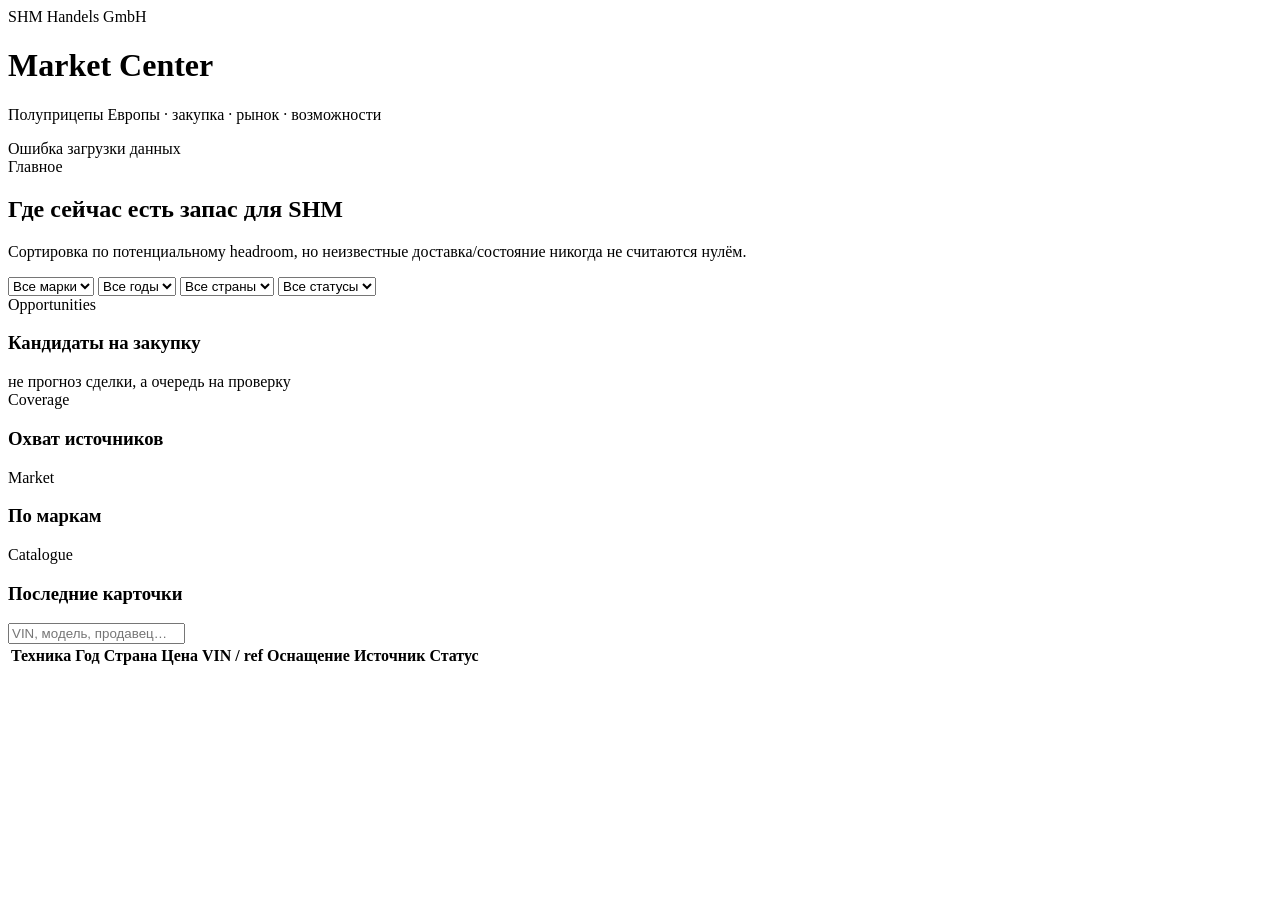
==== market_center_static/index.html @ f252fe64 "site: add standalone Market Center page" ====
<!doctype html>
<html lang="ru">
<head>
  <meta charset="utf-8">
  <meta name="viewport" content="width=device-width,initial-scale=1">
  <title>SHM Market Center</title>
  <link rel="stylesheet" href="./market_center.css">
</head>
<body>
  <header class="topbar">
    <div>
      <div class="eyebrow">SHM Handels GmbH</div>
      <h1>Market Center</h1>
      <p>Полуприцепы Европы · закупка · рынок · возможности</p>
    </div>
    <div class="status" id="syncStatus">Загрузка…</div>
  </header>

  <main>
    <section class="kpis" id="kpis"></section>

    <section class="panel hero">
      <div>
        <div class="section-label">Главное</div>
        <h2>Где сейчас есть запас для SHM</h2>
        <p>Сортировка по потенциальному headroom, но неизвестные доставка/состояние никогда не считаются нулём.</p>
      </div>
      <div class="filters">
        <select id="brandFilter"><option value="">Все марки</option></select>
        <select id="yearFilter"><option value="">Все годы</option></select>
        <select id="countryFilter"><option value="">Все страны</option></select>
        <select id="statusFilter">
          <option value="">Все статусы</option>
          <option value="interesting">Интересно</option>
          <option value="check">Проверить</option>
          <option value="expensive">Дорого</option>
        </select>
      </div>
    </section>

    <section class="grid">
      <div class="panel span2">
        <div class="panel-head">
          <div>
            <div class="section-label">Opportunities</div>
            <h3>Кандидаты на закупку</h3>
          </div>
          <span class="muted">не прогноз сделки, а очередь на проверку</span>
        </div>
        <div id="opportunities" class="cards"></div>
      </div>

      <div class="panel">
        <div class="panel-head"><div><div class="section-label">Coverage</div><h3>Охват источников</h3></div></div>
        <div id="coverage"></div>
      </div>

      <div class="panel">
        <div class="panel-head"><div><div class="section-label">Market</div><h3>По маркам</h3></div></div>
        <div id="brands"></div>
      </div>

      <div class="panel span2">
        <div class="panel-head"><div><div class="section-label">Catalogue</div><h3>Последние карточки</h3></div><input id="search" placeholder="VIN, модель, продавец…"></div>
        <div class="table-wrap">
          <table>
            <thead><tr><th>Техника</th><th>Год</th><th>Страна</th><th>Цена</th><th>VIN / ref</th><th>Оснащение</th><th>Источник</th><th>Статус</th></tr></thead>
            <tbody id="listings"></tbody>
          </table>
        </div>
      </div>
    </section>
  </main>

<script>
const euro=v=>v==null?'—':new Intl.NumberFormat('de-DE',{style:'currency',currency:'EUR',maximumFractionDigits:0}).format(v);
const esc=s=>String(s??'').replace(/[&<>"']/g,m=>({'&':'&amp;','<':'&lt;','>':'&gt;','"':'&quot;',"'":'&#39;'}[m]));
let data={listings:[],coverage:[],benchmarks:[]};

function badge(status){
  const labels={interesting:'ИНТЕРЕСНО',check:'ПРОВЕРИТЬ',expensive:'ДОРОГО',unknown:'НЕТ ОЦЕНКИ'};
  return '<span class="badge '+esc(status||'unknown')+'">'+(labels[status]||labels.unknown)+'</span>';
}
function render(){
  const L=data.listings||[];
  const brands=[...new Set(L.map(x=>x.brand).filter(Boolean))].sort();
  const years=[...new Set(L.map(x=>x.year).filter(Boolean))].sort((a,b)=>b-a);
  const countries=[...new Set(L.map(x=>x.country).filter(Boolean))].sort();
  const fill=(id,arr)=>{const e=document.getElementById(id); const old=e.value; e.innerHTML=e.options[0].outerHTML+arr.map(x=>'<option>'+esc(x)+'</option>').join(''); e.value=old;};
  fill('brandFilter',brands); fill('yearFilter',years); fill('countryFilter',countries);

  document.getElementById('kpis').innerHTML=[
    ['Карточек',data.stats?.listings??L.length],
    ['Активных',data.stats?.active??'—'],
    ['VIN найден',data.stats?.vin_found??L.filter(x=>x.vin).length],
    ['Источников',data.stats?.sources??new Set(L.map(x=>x.source)).size],
    ['Кандидатов',L.filter(x=>x.status==='interesting').length]
  ].map(([a,b])=>'<div class="kpi"><span>'+a+'</span><strong>'+b+'</strong></div>').join('');

  const bf=document.getElementById('brandFilter').value, yf=document.getElementById('yearFilter').value, cf=document.getElementById('countryFilter').value, sf=document.getElementById('statusFilter').value, q=document.getElementById('search').value.toLowerCase();
  const F=L.filter(x=>(!bf||x.brand===bf)&&(!yf||String(x.year)===yf)&&(!cf||x.country===cf)&&(!sf||x.status===sf)&&(!q||JSON.stringify(x).toLowerCase().includes(q)));

  document.getElementById('opportunities').innerHTML=F.slice().sort((a,b)=>(b.headroom??-1e9)-(a.headroom??-1e9)).slice(0,8).map(x=>`
    <article class="deal-card">
      <div class="deal-top"><div><b>${esc(x.brand)} ${esc(x.model||'')}</b><span>${esc(x.year||'—')} · ${esc(x.country||'—')}</span></div>${badge(x.status)}</div>
      <div class="deal-price">${euro(x.price_net_eur)} <small>ask</small></div>
      <div class="deal-grid">
        <div><span>Delivered Wyhl</span><b>${euro(x.delivered_eur)}</b></div>
        <div><span>SHM max-buy</span><b>${euro(x.max_buy_eur)}</b></div>
        <div><span>Headroom</span><b>${euro(x.headroom)}</b></div>
        <div><span>VIN</span><b>${esc(x.vin||x.vin_ref||'—')}</b></div>
      </div>
      <p>${esc((x.features||[]).join(' · ')||'Комплектация ещё не подтверждена')}</p>
      ${x.url?'<a target="_blank" rel="noopener" href="'+esc(x.url)+'">Открыть объявление ↗</a>':''}
    </article>`).join('') || '<div class="empty">По текущим фильтрам кандидатов нет.</div>';

  document.getElementById('coverage').innerHTML=(data.coverage||[]).map(x=>`<div class="coverage-row"><div><b>${esc(x.source)}</b><span>${esc(x.note||'')}</span></div><div class="right"><span class="dot ${esc(x.state||'unknown')}"></span>${esc(x.state_label||x.state||'')}</div></div>`).join('');

  const bc={}; L.forEach(x=>bc[x.brand]=(bc[x.brand]||0)+1);
  document.getElementById('brands').innerHTML=Object.entries(bc).sort((a,b)=>b[1]-a[1]).map(([b,n])=>`<div class="bar-row"><span>${esc(b)}</span><div class="bar"><i style="width:${Math.min(100,n/Math.max(...Object.values(bc))*100)}%"></i></div><b>${n}</b></div>`).join('');

  document.getElementById('listings').innerHTML=F.slice(0,100).map(x=>`<tr>
    <td><b>${esc(x.brand)} ${esc(x.model||'')}</b><small>${esc(x.seller||'')}</small></td><td>${esc(x.year||'—')}</td><td>${esc(x.country||'—')}</td><td><b>${euro(x.price_net_eur)}</b></td><td class="mono">${esc(x.vin||x.vin_ref||'—')}</td><td>${esc((x.features||[]).slice(0,4).join(', '))}</td><td>${esc(x.source||'—')}</td><td>${badge(x.status)}</td>
  </tr>`).join('');

  document.getElementById('syncStatus').textContent='Данные: '+(data.updated_at||'нет отметки');
}
['brandFilter','yearFilter','countryFilter','statusFilter','search'].forEach(id=>document.getElementById(id).addEventListener(id==='search'?'input':'change',render));
fetch('./data/latest_market.json').then(r=>r.json()).then(x=>{data=x;render()}).catch(()=>{document.getElementById('syncStatus').textContent='Ошибка загрузки данных'});
</script>
</body>
</html>
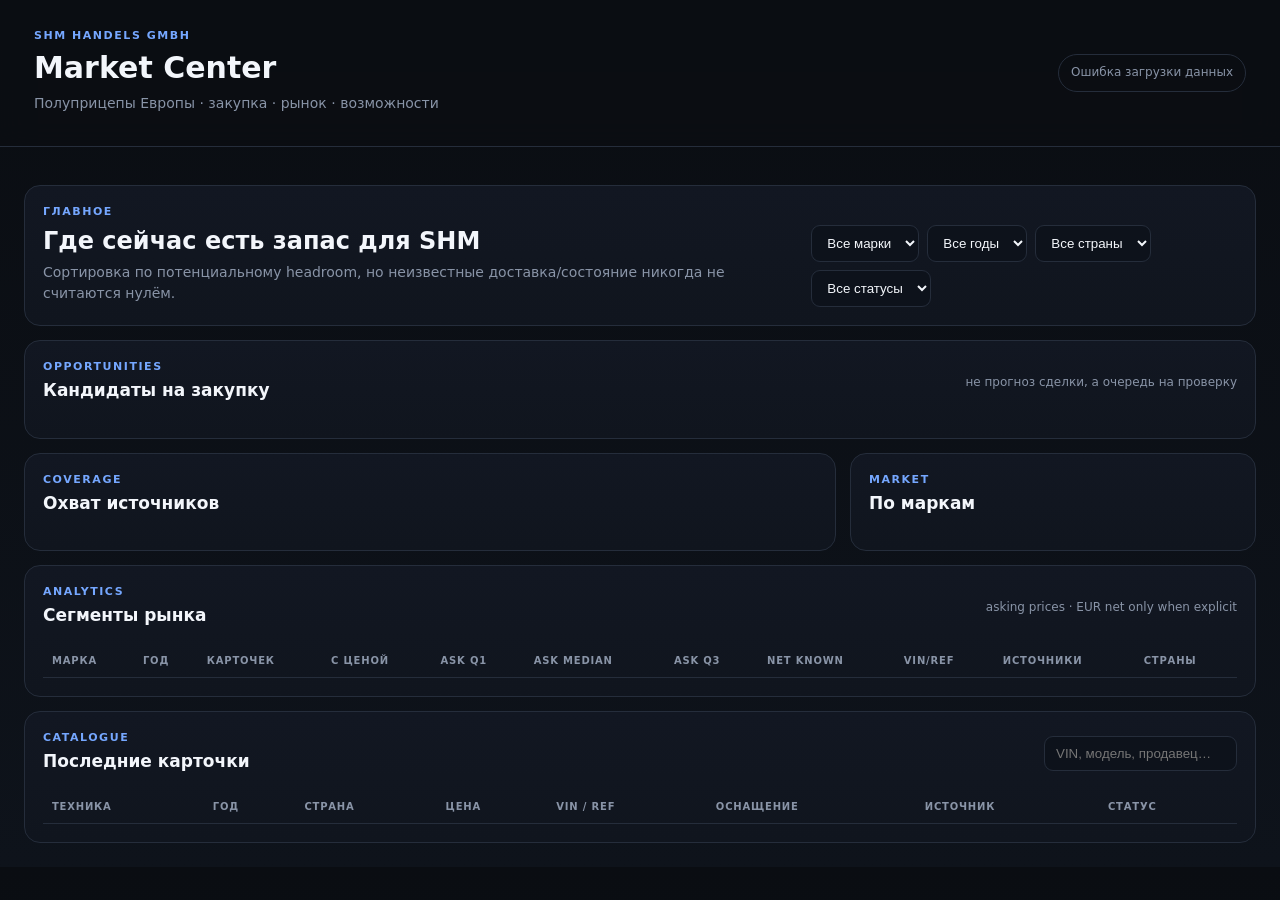
==== commit f85adba6: "site: sync standalone Market Center with latest analytics UI" ====
--- a/market_center_static/index.html
+++ b/market_center_static/index.html
@@ -61,6 +61,16 @@
       </div>
 
       <div class="panel span2">
+        <div class="panel-head"><div><div class="section-label">Analytics</div><h3>Сегменты рынка</h3></div><span class="muted">asking prices · EUR net only when explicit</span></div>
+        <div class="table-wrap">
+          <table>
+            <thead><tr><th>Марка</th><th>Год</th><th>Карточек</th><th>С ценой</th><th>Ask Q1</th><th>Ask median</th><th>Ask Q3</th><th>Net known</th><th>VIN/ref</th><th>Источники</th><th>Страны</th></tr></thead>
+            <tbody id="segments"></tbody>
+          </table>
+        </div>
+      </div>
+
+      <div class="panel span2">
         <div class="panel-head"><div><div class="section-label">Catalogue</div><h3>Последние карточки</h3></div><input id="search" placeholder="VIN, модель, продавец…"></div>
         <div class="table-wrap">
           <table>
@@ -119,6 +129,12 @@
   const bc={}; L.forEach(x=>bc[x.brand]=(bc[x.brand]||0)+1);
   document.getElementById('brands').innerHTML=Object.entries(bc).sort((a,b)=>b[1]-a[1]).map(([b,n])=>`<div class="bar-row"><span>${esc(b)}</span><div class="bar"><i style="width:${Math.min(100,n/Math.max(...Object.values(bc))*100)}%"></i></div><b>${n}</b></div>`).join('');
 
+  document.getElementById('segments').innerHTML=(data.segments||[]).map(x=>`<tr>
+    <td><b>${esc(x.brand)}</b></td><td>${esc(x.year)}</td><td>${x.cards}</td><td>${x.priced}</td>
+    <td>${euro(x.q1_ask_eur)}</td><td><b>${euro(x.median_ask_eur)}</b></td><td>${euro(x.q3_ask_eur)}</td>
+    <td>${x.net_priced||0}</td><td>${x.vin_found}</td><td>${x.sources}</td><td>${x.countries}</td>
+  </tr>`).join('');
+
   document.getElementById('listings').innerHTML=F.slice(0,100).map(x=>`<tr>
     <td><b>${esc(x.brand)} ${esc(x.model||'')}</b><small>${esc(x.seller||'')}</small></td><td>${esc(x.year||'—')}</td><td>${esc(x.country||'—')}</td><td><b>${euro(x.price_net_eur)}</b></td><td class="mono">${esc(x.vin||x.vin_ref||'—')}</td><td>${esc((x.features||[]).slice(0,4).join(', '))}</td><td>${esc(x.source||'—')}</td><td>${badge(x.status)}</td>
   </tr>`).join('');
--- a/market_center_static/market_center.css
+++ b/market_center_static/market_center.css
@@ -0,0 +1 @@
+:root{--bg:#0b0e13;--panel:#121722;--panel2:#171e2b;--text:#f3f6fb;--muted:#8994a7;--line:#252d3b;--accent:#75a7ff;--good:#44d28c;--warn:#ffbd59;--bad:#ff6b6b}*{box-sizing:border-box}body{margin:0;background:linear-gradient(180deg,#0a0d12,#0e131b);color:var(--text);font:14px/1.45 Inter,ui-sans-serif,system-ui,-apple-system,Segoe UI,Roboto}.topbar{padding:28px 34px;border-bottom:1px solid var(--line);display:flex;justify-content:space-between;gap:20px;align-items:center;position:sticky;top:0;background:#0b0e13e8;backdrop-filter:blur(14px);z-index:5}.eyebrow,.section-label{font-size:11px;font-weight:700;letter-spacing:.14em;text-transform:uppercase;color:var(--accent)}h1{font-size:30px;margin:2px 0 0}h2{font-size:24px;margin:4px 0}h3{margin:3px 0;font-size:17px}.topbar p,.hero p{margin:4px 0;color:var(--muted)}.status{font-size:12px;color:var(--muted);padding:9px 12px;border:1px solid var(--line);border-radius:999px}main{max-width:1500px;margin:auto;padding:24px}.kpis{display:grid;grid-template-columns:repeat(5,1fr);gap:12px;margin-bottom:14px}.kpi,.panel{background:linear-gradient(180deg,var(--panel),#10151e);border:1px solid var(--line);border-radius:16px}.kpi{padding:17px}.kpi span{display:block;color:var(--muted);font-size:12px}.kpi strong{font-size:25px}.hero{padding:22px;display:flex;justify-content:space-between;align-items:end;gap:24px;margin-bottom:14px}.filters{display:flex;gap:8px;flex-wrap:wrap}select,input{background:#0d121b;color:var(--text);border:1px solid var(--line);border-radius:9px;padding:9px 11px;outline:none}.grid{display:grid;grid-template-columns:2fr 1fr;gap:14px}.panel{padding:18px;min-width:0}.span2{grid-column:span 2}.panel-head{display:flex;align-items:center;justify-content:space-between;gap:12px;margin-bottom:14px}.muted{font-size:12px;color:var(--muted)}.cards{display:grid;grid-template-columns:repeat(2,minmax(0,1fr));gap:10px}.deal-card{background:var(--panel2);border:1px solid var(--line);border-radius:13px;padding:15px}.deal-top{display:flex;justify-content:space-between;gap:10px}.deal-top b{display:block;font-size:15px}.deal-top span{display:block;color:var(--muted);font-size:12px}.deal-price{font-size:26px;font-weight:750;margin:12px 0}.deal-price small{font-size:11px;color:var(--muted);font-weight:500}.deal-grid{display:grid;grid-template-columns:1fr 1fr;gap:8px}.deal-grid div{background:#0e141d;border-radius:9px;padding:9px}.deal-grid span{display:block;font-size:10px;color:var(--muted)}.deal-grid b{font-size:13px}.deal-card p{color:var(--muted);min-height:21px}.deal-card a{color:#aecdff;text-decoration:none}.badge{font-size:10px;font-weight:800;padding:5px 7px;border-radius:7px;white-space:nowrap}.badge.interesting{background:#143629;color:#70e6a9}.badge.check{background:#3b2e12;color:#ffd077}.badge.expensive{background:#3d1e22;color:#ff9292}.badge.unknown{background:#222a36;color:#aab4c5}.coverage-row{display:flex;justify-content:space-between;gap:12px;border-bottom:1px solid var(--line);padding:10px 0}.coverage-row b,.coverage-row span{display:block}.coverage-row span{font-size:11px;color:var(--muted)}.right{display:flex;align-items:center;gap:6px}.dot{width:8px;height:8px;border-radius:50%;background:#667}.dot.live{background:var(--good)}.dot.partial{background:var(--warn)}.dot.blocked{background:var(--bad)}.bar-row{display:grid;grid-template-columns:120px 1fr 32px;gap:8px;align-items:center;margin:12px 0}.bar{height:7px;background:#222b38;border-radius:99px;overflow:hidden}.bar i{display:block;height:100%;background:linear-gradient(90deg,#4a7fe0,#8eb7ff)}.table-wrap{overflow:auto}table{width:100%;border-collapse:collapse;min-width:1000px}th{font-size:10px;letter-spacing:.08em;text-transform:uppercase;color:var(--muted);text-align:left;padding:9px;border-bottom:1px solid var(--line)}td{padding:11px 9px;border-bottom:1px solid var(--line);vertical-align:top}td small{display:block;color:var(--muted)}.mono{font-family:ui-monospace,SFMono-Regular,Consolas,monospace;font-size:12px}.empty{padding:25px;text-align:center;color:var(--muted)}@media(max-width:900px){.kpis{grid-template-columns:repeat(2,1fr)}.grid{grid-template-columns:1fr}.span2{grid-column:auto}.cards{grid-template-columns:1fr}.hero{align-items:stretch;flex-direction:column}.topbar{position:static;padding:20px}main{padding:12px}}
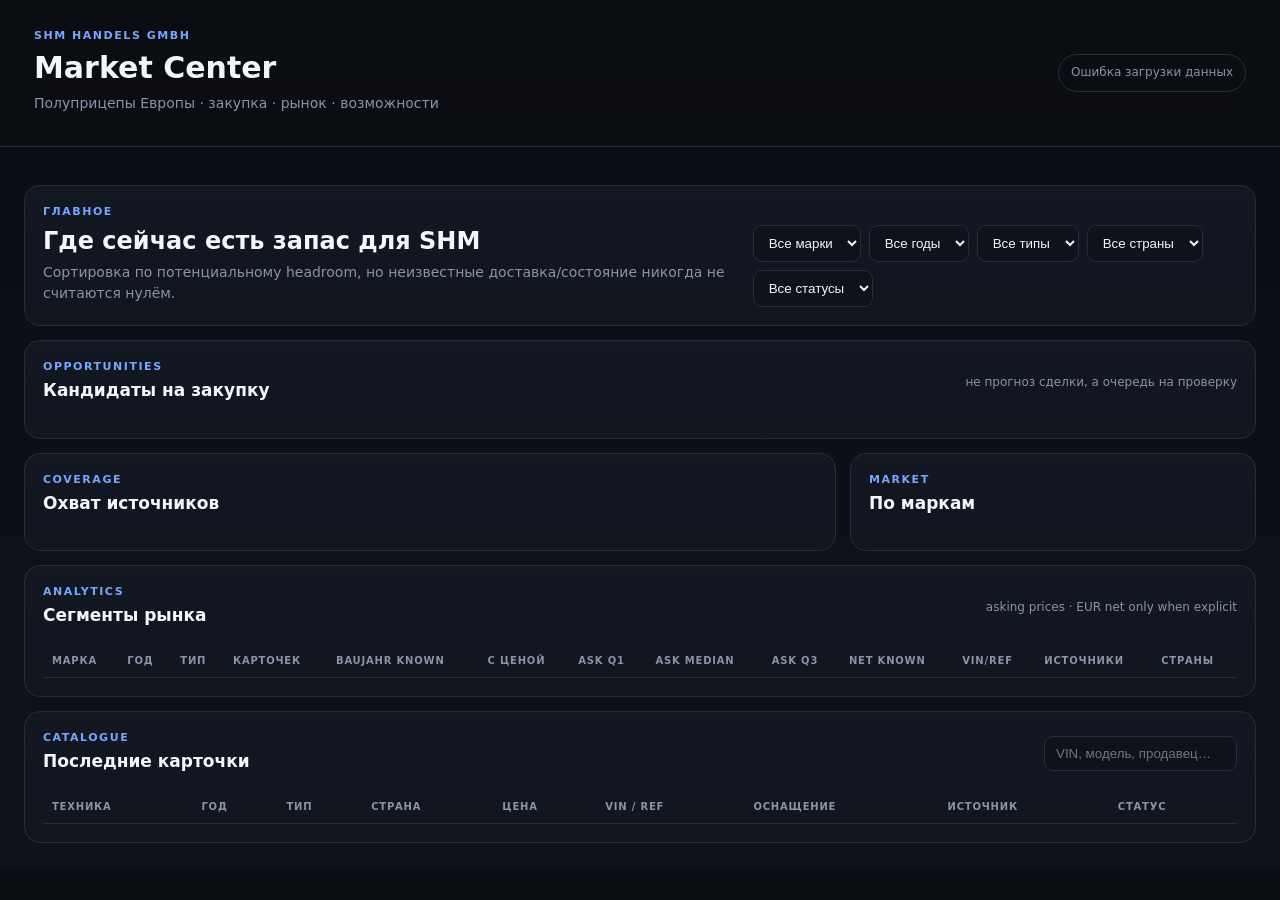
==== commit 307270eb: "site: sync standalone dashboard with market signals and year evidence" ====
--- a/market_center_static/index.html
+++ b/market_center_static/index.html
@@ -28,6 +28,7 @@
       <div class="filters">
         <select id="brandFilter"><option value="">Все марки</option></select>
         <select id="yearFilter"><option value="">Все годы</option></select>
+        <select id="bodyFilter"><option value="">Все типы</option></select>
         <select id="countryFilter"><option value="">Все страны</option></select>
         <select id="statusFilter">
           <option value="">Все статусы</option>
@@ -64,7 +65,7 @@
         <div class="panel-head"><div><div class="section-label">Analytics</div><h3>Сегменты рынка</h3></div><span class="muted">asking prices · EUR net only when explicit</span></div>
         <div class="table-wrap">
           <table>
-            <thead><tr><th>Марка</th><th>Год</th><th>Карточек</th><th>С ценой</th><th>Ask Q1</th><th>Ask median</th><th>Ask Q3</th><th>Net known</th><th>VIN/ref</th><th>Источники</th><th>Страны</th></tr></thead>
+            <thead><tr><th>Марка</th><th>Год</th><th>Тип</th><th>Карточек</th><th>Baujahr known</th><th>С ценой</th><th>Ask Q1</th><th>Ask median</th><th>Ask Q3</th><th>Net known</th><th>VIN/ref</th><th>Источники</th><th>Страны</th></tr></thead>
             <tbody id="segments"></tbody>
           </table>
         </div>
@@ -74,7 +75,7 @@
         <div class="panel-head"><div><div class="section-label">Catalogue</div><h3>Последние карточки</h3></div><input id="search" placeholder="VIN, модель, продавец…"></div>
         <div class="table-wrap">
           <table>
-            <thead><tr><th>Техника</th><th>Год</th><th>Страна</th><th>Цена</th><th>VIN / ref</th><th>Оснащение</th><th>Источник</th><th>Статус</th></tr></thead>
+            <thead><tr><th>Техника</th><th>Год</th><th>Тип</th><th>Страна</th><th>Цена</th><th>VIN / ref</th><th>Оснащение</th><th>Источник</th><th>Статус</th></tr></thead>
             <tbody id="listings"></tbody>
           </table>
         </div>
@@ -88,16 +89,27 @@
 let data={listings:[],coverage:[],benchmarks:[]};
 
 function badge(status){
-  const labels={interesting:'ИНТЕРЕСНО',check:'ПРОВЕРИТЬ',expensive:'ДОРОГО',unknown:'НЕТ ОЦЕНКИ'};
+  const labels={interesting:'НИЖЕ РЫНКА',check:'ПРОВЕРИТЬ',expensive:'ВЫШЕ РЫНКА',unknown:'НЕТ ОЦЕНКИ'};
   return '<span class="badge '+esc(status||'unknown')+'">'+(labels[status]||labels.unknown)+'</span>';
+}
+function marketContext(x){
+  const seg=(data.segments||[]).find(s=>s.brand===x.brand && String(s.year)===String(x.year) && (s.body_type||'other')===(x.body_type||'other'));
+  const ask=x.price_original;
+  if(!seg || !ask || !seg.median_ask_eur || (seg.priced||0)<5) return {status:'unknown',median:null,q1:null,diff:null,n:seg?.priced||0};
+  const diff=(ask/seg.median_ask_eur-1)*100;
+  let status='check';
+  if(seg.q1_ask_eur!=null && ask<=seg.q1_ask_eur) status='interesting';
+  else if(diff>=15) status='expensive';
+  return {status,median:seg.median_ask_eur,q1:seg.q1_ask_eur,diff,n:seg.priced};
 }
 function render(){
   const L=data.listings||[];
   const brands=[...new Set(L.map(x=>x.brand).filter(Boolean))].sort();
   const years=[...new Set(L.map(x=>x.year).filter(Boolean))].sort((a,b)=>b-a);
   const countries=[...new Set(L.map(x=>x.country).filter(Boolean))].sort();
+  const bodies=[...new Set(L.map(x=>x.body_type).filter(Boolean))].sort();
   const fill=(id,arr)=>{const e=document.getElementById(id); const old=e.value; e.innerHTML=e.options[0].outerHTML+arr.map(x=>'<option>'+esc(x)+'</option>').join(''); e.value=old;};
-  fill('brandFilter',brands); fill('yearFilter',years); fill('countryFilter',countries);
+  fill('brandFilter',brands); fill('yearFilter',years); fill('bodyFilter',bodies); fill('countryFilter',countries);
 
   document.getElementById('kpis').innerHTML=[
     ['Карточек',data.stats?.listings??L.length],
@@ -107,18 +119,19 @@
     ['Кандидатов',L.filter(x=>x.status==='interesting').length]
   ].map(([a,b])=>'<div class="kpi"><span>'+a+'</span><strong>'+b+'</strong></div>').join('');
 
-  const bf=document.getElementById('brandFilter').value, yf=document.getElementById('yearFilter').value, cf=document.getElementById('countryFilter').value, sf=document.getElementById('statusFilter').value, q=document.getElementById('search').value.toLowerCase();
-  const F=L.filter(x=>(!bf||x.brand===bf)&&(!yf||String(x.year)===yf)&&(!cf||x.country===cf)&&(!sf||x.status===sf)&&(!q||JSON.stringify(x).toLowerCase().includes(q)));
+  const bf=document.getElementById('brandFilter').value, yf=document.getElementById('yearFilter').value, tf=document.getElementById('bodyFilter').value, cf=document.getElementById('countryFilter').value, sf=document.getElementById('statusFilter').value, q=document.getElementById('search').value.toLowerCase();
+  const enriched=L.map(x=>({...x,_market:marketContext(x)}));
+  const F=enriched.filter(x=>(!bf||x.brand===bf)&&(!yf||String(x.year)===yf)&&(!tf||x.body_type===tf)&&(!cf||x.country===cf)&&(!sf||x._market.status===sf)&&(!q||JSON.stringify(x).toLowerCase().includes(q)));
 
   document.getElementById('opportunities').innerHTML=F.slice().sort((a,b)=>(b.headroom??-1e9)-(a.headroom??-1e9)).slice(0,8).map(x=>`
     <article class="deal-card">
-      <div class="deal-top"><div><b>${esc(x.brand)} ${esc(x.model||'')}</b><span>${esc(x.year||'—')} · ${esc(x.country||'—')}</span></div>${badge(x.status)}</div>
+      <div class="deal-top"><div><b>${esc(x.brand)} ${esc(x.model||'')}</b><span>${esc(x.year||'—')} · ${esc(x.body_type||'other')} · ${esc(x.country||'—')}</span></div>${badge(x._market.status)}</div>
       <div class="deal-price">${euro(x.price_net_eur)} <small>ask</small></div>
       <div class="deal-grid">
-        <div><span>Delivered Wyhl</span><b>${euro(x.delivered_eur)}</b></div>
-        <div><span>SHM max-buy</span><b>${euro(x.max_buy_eur)}</b></div>
-        <div><span>Headroom</span><b>${euro(x.headroom)}</b></div>
-        <div><span>VIN</span><b>${esc(x.vin||x.vin_ref||'—')}</b></div>
+        <div><span>Segment median</span><b>${euro(x._market.median)}</b></div>
+        <div><span>Vs median</span><b>${x._market.diff==null?'—':(x._market.diff>0?'+':'')+x._market.diff.toFixed(1)+'%'}</b></div>
+        <div><span>Comparable asks</span><b>${x._market.n||'—'}</b></div>
+        <div><span>VIN / ref</span><b>${esc(x.vin||x.vin_ref||'—')}</b></div>
       </div>
       <p>${esc((x.features||[]).join(' · ')||'Комплектация ещё не подтверждена')}</p>
       ${x.url?'<a target="_blank" rel="noopener" href="'+esc(x.url)+'">Открыть объявление ↗</a>':''}
@@ -130,18 +143,18 @@
   document.getElementById('brands').innerHTML=Object.entries(bc).sort((a,b)=>b[1]-a[1]).map(([b,n])=>`<div class="bar-row"><span>${esc(b)}</span><div class="bar"><i style="width:${Math.min(100,n/Math.max(...Object.values(bc))*100)}%"></i></div><b>${n}</b></div>`).join('');
 
   document.getElementById('segments').innerHTML=(data.segments||[]).map(x=>`<tr>
-    <td><b>${esc(x.brand)}</b></td><td>${esc(x.year)}</td><td>${x.cards}</td><td>${x.priced}</td>
+    <td><b>${esc(x.brand)}</b></td><td>${esc(x.year)}</td><td>${esc(x.body_type||'other')}</td><td>${x.cards}</td><td>${x.construction_year_known||0}</td><td>${x.priced}</td>
     <td>${euro(x.q1_ask_eur)}</td><td><b>${euro(x.median_ask_eur)}</b></td><td>${euro(x.q3_ask_eur)}</td>
     <td>${x.net_priced||0}</td><td>${x.vin_found}</td><td>${x.sources}</td><td>${x.countries}</td>
   </tr>`).join('');
 
   document.getElementById('listings').innerHTML=F.slice(0,100).map(x=>`<tr>
-    <td><b>${esc(x.brand)} ${esc(x.model||'')}</b><small>${esc(x.seller||'')}</small></td><td>${esc(x.year||'—')}</td><td>${esc(x.country||'—')}</td><td><b>${euro(x.price_net_eur)}</b></td><td class="mono">${esc(x.vin||x.vin_ref||'—')}</td><td>${esc((x.features||[]).slice(0,4).join(', '))}</td><td>${esc(x.source||'—')}</td><td>${badge(x.status)}</td>
+    <td><b>${esc(x.brand)} ${esc(x.model||'')}</b><small>${esc(x.seller||'')}</small></td><td>${esc(x.year||'—')}<small>${esc(x.year_basis||'')}</small></td><td>${esc(x.body_type||'other')}</td><td>${esc(x.country||'—')}</td><td><b>${euro(x.price_net_eur)}</b></td><td class="mono">${esc(x.vin||x.vin_ref||'—')}</td><td>${esc((x.features||[]).slice(0,4).join(', '))}</td><td>${esc(x.source||'—')}</td><td>${badge(x._market.status)}</td>
   </tr>`).join('');
 
   document.getElementById('syncStatus').textContent='Данные: '+(data.updated_at||'нет отметки');
 }
-['brandFilter','yearFilter','countryFilter','statusFilter','search'].forEach(id=>document.getElementById(id).addEventListener(id==='search'?'input':'change',render));
+['brandFilter','yearFilter','bodyFilter','countryFilter','statusFilter','search'].forEach(id=>document.getElementById(id).addEventListener(id==='search'?'input':'change',render));
 fetch('./data/latest_market.json').then(r=>r.json()).then(x=>{data=x;render()}).catch(()=>{document.getElementById('syncStatus').textContent='Ошибка загрузки данных'});
 </script>
 </body>
